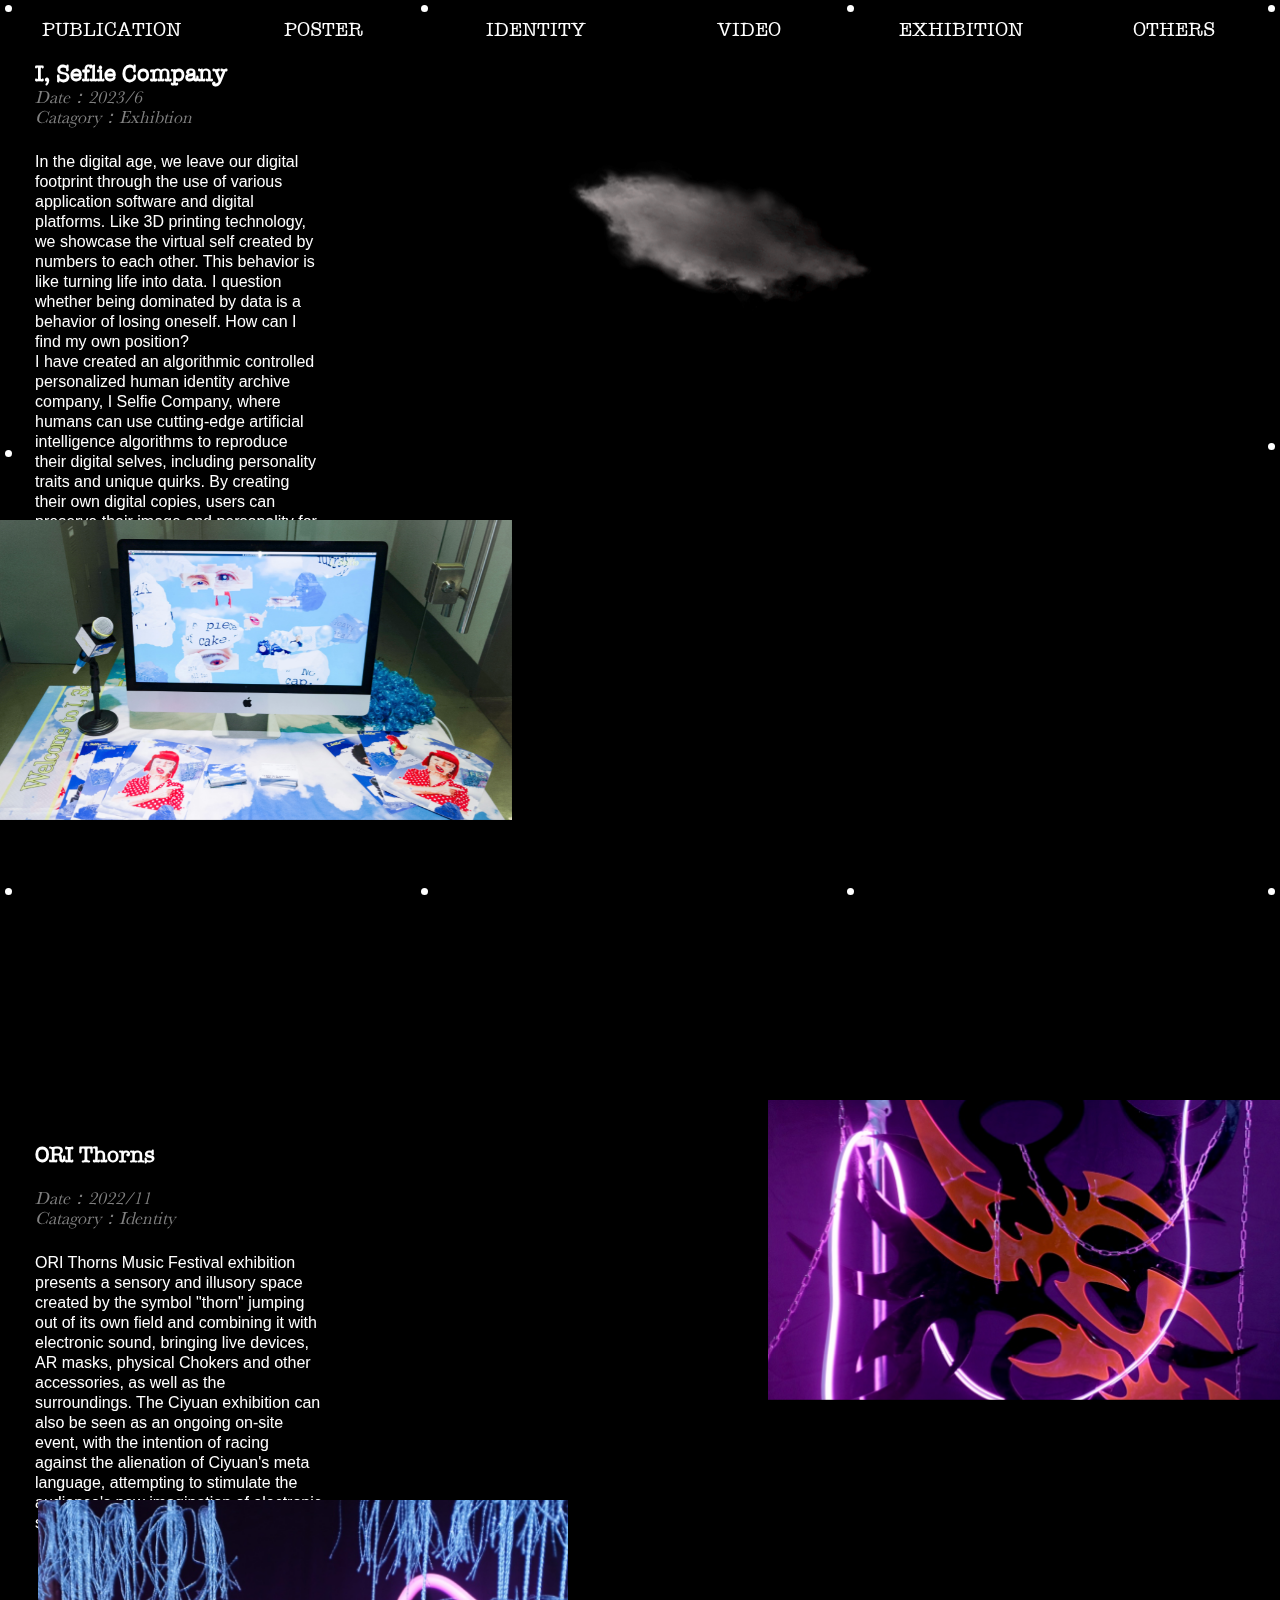
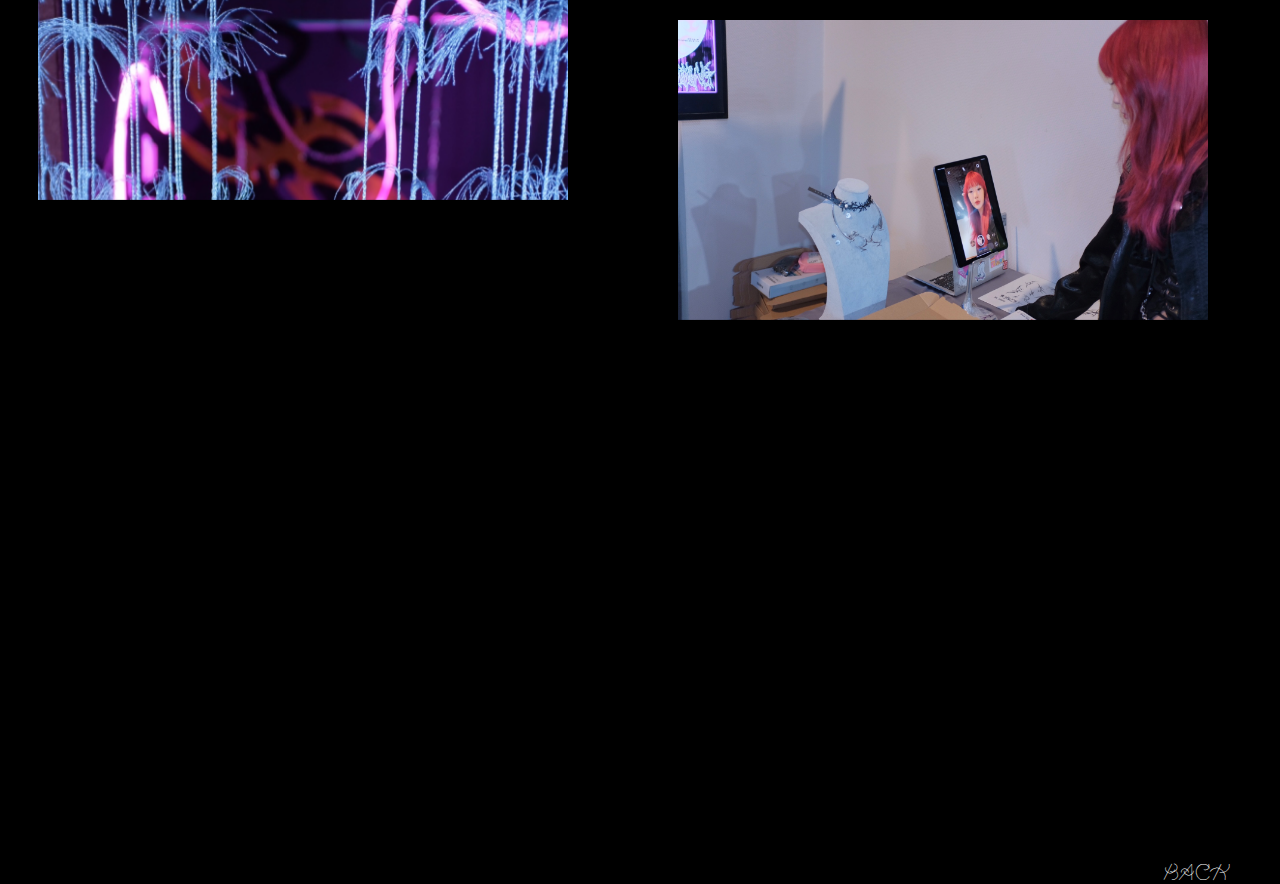
==== exhibition.html @ 8fdd31c5 "6.8" ====
<!DOCTYPE html>
<html lang="en">

<head>
  <meta charset="UTF-8">
  <meta http-equiv="X-UA-Compatible" content="IE=edge">
  <meta name="viewport" content="width=device-width, initial-scale=1.0">
  <title>Exhibtion</title>
  <link rel="stylesheet" href="./style.css">

  <style>

 

  
    body {
      background-color: black;
      color: white;
    }

    .nav ul li a,
    .about a {
      color: white;
      
    }

    .point {
      height: 7px;
      width: 7px;
      border-radius: 3.5px;
      background-color: white;
    }

    .point:nth-of-type(1) {
      position: fixed;
      top: 5px;
      left: 5px;
    }
    .point:nth-of-type(2) {
      position: fixed;
      right: 5px;
      top: 5px;
    }

    .point:nth-of-type(3) {
      position: fixed;
      top: 50%;
      left: 5px;
    }

    .point:nth-of-type(4) {
      position: fixed;
      bottom: 5px;
      left: 5px;
    }

    .point:nth-of-type(5) {
      position: fixed;
      bottom: 5px;
      right: 5px;
    }

    .point:nth-of-type(6) {
      position: fixed;
      bottom: 50%;
      right: 5px;
    }
    .point:nth-of-type(7) {
      position: fixed;
      bottom: 5px;
      right: 33.3%;
    }
    .point:nth-of-type(8) {
      position: fixed;
      right: 33.3%;
      top: 5px;
    }
    .point:nth-of-type(9) {
      position: fixed;
      bottom: 5px;
      right: 66.6%;
    }
    .point:nth-of-type(10) {
      position: fixed;
      right: 66.6%;
      top: 5px;
    }

</style>
</head>
<body>
  <div class="point"></div>
  <div class="point"></div>
  <div class="point"></div>
  <div class="point"></div>
  <div class="point"></div>
  <div class="point"></div>
  <div class="point"></div>
  <div class="point"></div>
  <div class="point"></div>
  <div class="point"></div>
  <div class="floating-image">
    <img src="wuyun.png" alt="Floating Image">
  </div>          
<script src="cloud.js"></script> 

  <div class="header">
    <div class="nav">

      <ul>
        <li><a href="publication.html">PUBLICATION</a></li>
        <li><a href="poster.html">POSTER </a></li>
        <li><a href="identity.html">IDENTITY</a></li>
        <li><a href="video.html">VIDEO</a></li>
        <li><a href="exhibition.html">EXHIBITION</a></li>
        <li><a href="others.html">OTHERS</a></li>
      </ul>
    </div>
 

    </div>

    <div class="content">
      <h2>
        I, Seflie Company
      </h2>
      <div class="date">
        Date：2023/6 <br>
        Catagory：Exhibtion
      </div>
      <div class="text">
        In the digital age, we leave our digital footprint through the use of various application software and digital platforms. Like 3D printing technology, we showcase the virtual self created by numbers to each other. This behavior is like turning life into data. I question whether being dominated by data is a behavior of losing oneself. How can I find my own position?<br>
I have created an algorithmic controlled personalized human identity archive company, I Selfie Company, where humans can use cutting-edge artificial intelligence algorithms to reproduce their digital selves, including personality traits and unique quirks. By creating their own digital copies, users can preserve their image and personality for future generations, leaving behind a lasting legacy that they can be proud of.
      </div>
      
    </div>
       <div class="picr">
       </div>
       <div class="picr1"> </div>
        <div class="picr2"></div>
        <div class="picr3"></div>


       
       
      </div>

  </div>

</div>

  <div class="content6">
    <h2>
      ORI Thorns
    </h2>
    <div class="date6">
        <br>
      Date：2022/11 <br>
      Catagory：Identity
    </div>
    <div class="text6">
        ORI Thorns Music Festival exhibition presents a sensory and illusory space created by the symbol "thorn" jumping out of its own field and combining it with electronic sound, bringing live devices, AR masks, physical Chokers and other accessories, as well as the surroundings. The Ciyuan exhibition can also be seen as an ongoing on-site event, with the intention of racing against the alienation of Ciyuan's meta language, attempting to stimulate the audience's new imagination of electronic sound and audio.
    </div>
  </div>
  <div class="pict1"></div>
  <div class="pict2"></div>
  <div class="pict3"></div>
  <div class="pict4"></div>



</div><div class="back">
  <a href="next.html">BACK</a> </div>

</body>

</html>
---- style.css ----
*{
    margin: 0px;
    padding: 0px;
}



body {
    cursor: url('shubiao.png'), default;

    height: 2200px;
   }


@font-face {
    font-family: 'AmericanTypewriter';
    src:url('font/AmericanTypewriter.ttc') format('truetype');
}
.h1{
     font-family:AmericanTypewriter ;
}

@font-face {
    font-family: 'GillSans';
    src:url('font/GillSans.ttc') format('truetype');
}
.h2{
    font-family: 'Gill Sans Light Italic', 'Gill Sans', sans-serif;
font-style: italic;
 font-size: 27px;
     color: darkgrey;
}



   .floating-image {
    position: fixed;
    z-index: -1;
  }
  
  
  .floating-image img {
    position: absolute;
    width: 400px;
    height: 300px;
    transform:rotate(15deg);
  }
  
  ul,li,ol{
    padding-inline-start: 0px;
    margin-block-start: 0px;
    padding-block-start: 0px;
    margin-inline-start: 0px;
    list-style: none;
}


.main{
    clear: both;
    width: 45%;
   margin: 0 auto;
    height: 350px;
    box-shadow: 0px 0px 10px grey;
    transform:rotate(-15deg);
    margin-top: 10%;
    font-family: 'Gill Sans Light', 'Gill Sans', sans-serif;
    position: relative;

}
@font-face {
    font-family: 'CirrusCumulus';
    src:url('font/CirrusCumulus.otf') format('truetype');
}

.main::after {
    content: "CONTACT ME";
    position: absolute;
    bottom: 10px;
    right: 10px;
    color: gray;
    padding: 10px;
    font-weight: normal;
    font-family:CirrusCumulus ;
    font-size: 60px;
  }

.main a {
    
    text-decoration: none;
    color: black;
    
}
.main h2{
  height: 28px;
  font-weight: normal;
}

/*字幕*/

.footer{
    box-shadow: 0px -0.25px 10px   grey;
    position: fixed;
    bottom: 0px;
    width: 100%;
    height: 30px;
     line-height: 30px;
     font-family:AmericanTypewriter ;
     font-size: 20px;
}


.header{
  
    height: 60px;
    line-height: 60px;
    width: 100%;
   
}

/*next*/
.pub {
    width: 62.5%;
    float: left;
    height: 100px; /* 修改为你想要的高度 */
    margin-top: 20px; /* 修改为你想要的上边距 */
    margin-left: 200px;
    animation: floating1 10s infinite;
}

@keyframes floating1 {
  0% {
    transform: translate(0, 0);
  }
  50% {
    transform: translate(20px, 20px);
  }
  100% {
    transform: translate(0, 0);
  }
}
  

  .pub1 {
background-image: url('self1.jpg');

height: 30px; /* 修改为你想要的高度 */
width: 45px;
margin-top: -35px; /* 修改为你想要的上边距 */
    margin-left: 150px;
  }
  
  
  .pub a {
    font-family: "American Typewriter", sans-serif; /* 修改为正确的字体名称 */
    text-decoration: none;
    color: black;
    font-size: 20px;
  }
  
  .pub a:active {
    text-decoration: line-through;
    color: black;
  }
  
  
  .pos {
    width: 62.5%;
    float: left;
    height: 100px; /* 修改为你想要的高度 */
    margin-top: 0px; /* 修改为你想要的上边距 */
    margin-left: 900px;
    animation: floating 10s infinite;
}

@keyframes floating {
    0% {
      transform: translate3d(0, 0, 0);
    }
    50% {
      transform: translate3d(-20px, 20px, 0);
    }
    100% {
      transform: translate3d(0, 0, 0);
    }
  }
  
  
  

  .pos a {
    font-family: "American Typewriter", sans-serif; /* 修改为正确的字体名称 */
    text-decoration: none;
    color: black;
    font-size: 20px;
  }
  
  .pub a:active {
    text-decoration: line-through;
    color: black;
  }

  .ide {
    width: 62.5%;
    float: left;
    height: 100px; /* 修改为你想要的高度 */
    margin-top: 0px; /* 修改为你想要的上边距 */
    margin-left:450px;
    animation: floating2 10s infinite;
}

@keyframes floating2 {
    0% {
        transform: translate3d(0, 0, 0);
      }
      50% {
        transform: translate3d(0, -20px, 0);
      }
      100% {
        transform: translate3d(0, 0, 0);
      }
    }
  
  
  
  .ide a {
    font-family: "American Typewriter", sans-serif; /* 修改为正确的字体名称 */
    text-decoration: none;
    color: black;
    font-size: 20px;
  }
  
  .ide a:active {
    text-decoration: line-through;
    color: black;
  }

  .vid {
    width: 62.5%;
    float: left;
    height: 100px; /* 修改为你想要的高度 */
    margin-top: 40px; /* 修改为你想要的上边距 */
    margin-left:1340px;
    animation: floating2 10s infinite;
}

@keyframes floating2 {
    0% {
        transform: translate3d(0, 0, 0);
      }
      50% {
        transform: translate3d(0, -20px, 0);
      }
      100% {
        transform: translate3d(0, 0, 0);
      }
    }
  
  
  
  .vid a {
    font-family: "American Typewriter", sans-serif; /* 修改为正确的字体名称 */
    text-decoration: none;
    color: black;
    font-size: 20px;
  }
  
  .vid a:active {
    text-decoration: line-through;
    color: black;
  }

  .exh {
   
    width: 62.5%;
    float: left;
    height: 100px; /* 修改为你想要的高度 */
    margin-top: -20px; /* 修改为你想要的上边距 */
    margin-left:35px;
    animation: floating 10s infinite;
}

@keyframes floating {
    0% {
      transform: translate3d(0, 0, 0);
    }
    50% {
      transform: translate3d(-20px, 20px, 0);
    }
    100% {
      transform: translate3d(0, 0, 0);
    }
  }
  
  
  
  .exh a {
    font-family: "American Typewriter", sans-serif; /* 修改为正确的字体名称 */
    text-decoration: none;
    color: black;
    font-size: 20px;
  }
  
  .exh a:active {
    text-decoration: line-through;
    color: black;
  }

  .oth {
    width: 62.5%;
    float: left;
    height: 100px; /* 修改为你想要的高度 */
    margin-top: 40px; /* 修改为你想要的上边距 */
    margin-left:750px;
    animation: floating1 10s infinite;
}

@keyframes floating1 {
  0% {
    transform: translate(0, 0);
  }
  50% {
    transform: translate(20px, 20px);
  }
  100% {
    transform: translate(0, 0);
  }
}
  
  
  
  .oth a {
    font-family: "American Typewriter", sans-serif; /* 修改为正确的字体名称 */
    text-decoration: none;
    color: black;
    font-size: 20px;
  }
  
  .oth a:active {
    text-decoration: line-through;
    color: black;
    
  }


  .wz{
  
    background-image: url('wz.png');
    background-size: 100% 100% ;

    width: 1420px;
    height: 700px;
    position: absolute;
    z-index: 1;
}


.nav ul  {

    width: 100%;
    height: 60px;
}

.nav ul li {
 
    width: calc(16.6% - 10px); 
    height: 60px;
    line-height: 60px;
    text-align: center;
    float: left;
    margin-left: 10px; 
}

.nav ul li a {
    font-family:AmericanTypewriter ;
    text-decoration: none;
color: black;
font-size: 20px;
}
.nav ul li a:active {
      text-decoration: line-through;
      color: black;
}


.oth a {
    font-family: "American Typewriter", sans-serif; /* 修改为正确的字体名称 */
    text-decoration: none;
    color: black;
    font-size: 20px;
  }
  

.about{
    font-family:AmericanTypewriter ;
    width: 10%;
    float: right;
    height: 50px;
    line-height: 50px;
    font-size: 20px;
    text-align: center;
    color: black;
    animation: floating2 12s infinite;
}

@keyframes floating2 {
    0% {
        transform: translate3d(0, 0, 0);
      }
      50% {
        transform: translate3d(20px, -50px, -30px);
      }
      100% {
        transform: translate3d(0, 0, 0);
      }
}

.about a {
    font-family: "American Typewriter", sans-serif; /* 修改为正确的字体名称 */
    text-decoration: none;
    color: black;
    font-size: 20px;
  }
.about :active {
    
    text-decoration: line-through;
      color: black;
}



/* Publication */
.content{
    clear: both;
     width: 22.5%;
     float: left;
     margin-left: 35px;
}
.content :active {
    text-decoration: line-through;
      color: white;
}
.content h2 {
    font-weight: bold;
    font-size: 23px;
    font-family:AmericanTypewriter ; /* 标题 */
    
}
.content h2:active {
    text-decoration: line-through;
    color: white;
}
@font-face {
    font-family: 'Baskerville';
    src:url('font/Baskerville.ttc') format('truetype');
}

.date{
    font-size: 18px;
    color: grey;
    font-style: italic;
    line-height: 20px;
    font-weight: lighter;
    font-family:Baskerville ;  /* 日期 */
}
.text{
    line-height: 20px;
    margin-top: 25px;
    font-family: 'Gill Sans Light', 'Gill Sans', sans-serif;  /* 文本 */
}

.pic1{
    position: absolute;
    left: 40%;
    top: 9%;
    background-image: url('the1.png');
    background-size: cover;
    width: 500px;
    height: 300px;
}
.pic2{
   position: absolute;
   right: 7%;
   background-image: url('the3.png');
   background-size: cover;
   width: 600px;
height: 400px;
   }

   *{
    padding: 0;
    margin: 0;
}

/* Publication lunbo */
.slide {
    position: absolute;
    right: 55%;
    height: 40vh; 
    overflow: hidden;
    width: 600px;
    height: 400px;
    margin: auto;
    top:700px
}

.slide-container {
    display: flex;
    flex-wrap: nowrap;  
    position: absolute;
    top: 0;
    left: 0;
    width: 300%;
    height: 100%;
}

.slide-item {
    flex-shrink: 0;
    width: 33.33333%;
    height: 100%;
    background-position: center;
    background-size:cover;
    transition: transform 0.5s ease;
}

.slide-nav {
    position: absolute;
    top: 50%;
    left: 30%; 
    width: 110%;  
    transform: translateY(-50%);
    display: flex;
    justify-content: space-between;
    z-index: 1;
}

.slide-nav-item {
    width: 5px;  
    height: 40px;  
    background-color: black;
    cursor: pointer;
}

.pic3{
    position: absolute;
    right: -20%;
    background-image: url('.png');
    background-size: cover;
    width: 500px;
 height: 300px;
 top: 600px;
    }

/* Next lunbo */
   *{
    padding: 0;
    margin: 0;
}

.slider {
    position: absolute;
    top: 0;
    bottom: 0;
    left: 0;
    right: 0;
    height: 50vh; 
    overflow: hidden;
    width: 50%;
    margin: auto;
    box-shadow: 0 10px 20px rgba(0,0,0,0.19), 0 6px 6px rgba(0,0,0,0.23);
}
.prev, .next {
    display: none;
}

.slider-container {
    display: flex;
    flex-wrap: nowrap;  
    position: absolute;
    top: 0;
    left: 0;
    width: 300%;
    height: 100%;
}

.slider-item {
    flex-shrink: 0;
    width: 33.33333%;
    height: 100%;
    background-position: center;
    background-size:cover;
    transition: transform 0.5s ease;
}

.slider-nav {
    position: absolute;
    top: 50%;
    left: -5%; 
    width: 110%;  
    transform: translateY(-50%);
    display: flex;
    justify-content: space-between;
    z-index: 1;
}

.slider-nav-item {
    width: 5px;  
    height: 40px;  
    background-color: black;
    cursor: pointer;
}


/* Publication 2*/
.content1{
    clear: both;
     width: 22.5%;
     float: left;
     margin-left: 35px;
     margin-top: 700px;
}
.content1 :active {
    text-decoration: line-through;
      color: white;
}
.content1 h2 {
    font-weight: bold;
    font-size: 22px;
    font-family:AmericanTypewriter ; /* 标题 */
    
}
.content1 h2:active {
    text-decoration: line-through;
    color: white;
}

.date1{
    font-size: 18px;
    color: grey;
    font-style: italic;
    line-height: 20px;
    font-weight: lighter;
    font-family:Baskerville ;  /* 日期 */
}
.text1{
    line-height: 20px;
    margin-top: 25px;
    font-family: 'Gill Sans Light', 'Gill Sans', sans-serif;  /* 文本 */
}

.picc1{
    position: absolute;
    left: 40%;
    top: 1120px;
    background-image: url('good1.png');
    background-size: cover;
    width: 500px;
    height: 500px;
    
}
.picc2{
   position: absolute;
   left: 3%;
    top: 1600px;
  
   background-image: url('good2.png');
   background-size: cover;
   width: 500px;
   height: 500px;
   }

   .picc3{
    position: absolute;
    left: 80%;
    top: 400px;
   background-image: url('good3.png');
    background-size: cover;
    width: 600px;
    height: 600px;
    }
    .picc4{
        position: absolute;
        left: 110%;
        top: 200px;
       background-image: url('good4.png');
        background-size: cover;
        width: 300px;
        height: 300px;
        }
        
        .picc5{
            position: absolute;
            left: 170%;
            top: -20px;
           background-image: url('good5.png');
            background-size: cover;
            width: 315px;
            height: 315px;
            }
 
/*poster*/
.piccc1{
    position: absolute;
    left: 33%;
    top: 10%;
    background-image: url('yeguan.jpg');
    background-size: cover;
    width: 400px;
    height:570px;
}
.piccc2{
   position: absolute;
   right: 5%;
   background-image: url('yeguan1.jpg');
   background-size: cover;
   width: 400px;
height: 570px;
   }

/*poster 2*/
.content2{
    clear: both;
     width: 22.5%;
     float: left;
     margin-left: 35px;
     margin-top: 660px;
}
.content2 :active {
    text-decoration: line-through;
      color: white;
}
.content2 h2 {
    font-weight: bold;
    font-size: 22px;
    font-family:AmericanTypewriter ; /* 标题 */
    
}
.content2 h2:active {
    text-decoration: line-through;
    color: white;
}

.date2{
    font-size: 18px;
    color: grey;
    font-style: italic;
    line-height: 20px;
    font-weight: lighter;
    font-family:Baskerville ;  /* 日期 */
}
.text2{
    line-height: 20px;
    margin-top: 25px;
    font-family: 'Gill Sans Light', 'Gill Sans', sans-serif;  /* 文本 */
}

.piccc5{
   position: absolute;
   top:1050px;
   right: 25%;
   background-image: url('zhushijue.jpg');
   background-size: cover;
   width: 400px;
height: 570px;
   }


/*identity1*/
#gif-image {
    width: 280px; /* 设置宽度为 300 像素 */
    height: 280px; /* 设置高度为 200 像素 */
    position: absolute;
    left: 30%;
    top: 24%;
  }

  .piccc6{
    position: absolute;
    top:70px;
    right: 3%;
    background-image: url('tgl2.jpg');
    background-size: cover;
    width: 590px;
 height: 350px;
    }

 .piccc7{
        position: absolute;
        top: 520px;
        right: 67%;
        background-image: url('tgl4.jpg');
        background-size: cover;
        width: 450px;
        height: 250px;
        }

 .piccc8{
            position: absolute;
            top:600px;
            right: 15%;
            background-image: url('tgl5.jpg');
            background-size: cover;
            width: 550px;
        height: 320px;
            }

/*identity 2*/

#gif-image1 {
    width: 280px; /* 设置宽度为 300 像素 */
    height: 380px; /* 设置高度为 200 像素 */
    position: absolute;
    left: 35%;
    top: 1050px;
  }
  #gif-image2 {
    width: 280px; /* 设置宽度为 300 像素 */
    height: 380px; /* 设置高度为 200 像素 */
    position: absolute;
    left: 55%;
    top: 1050px;
  }
       
#gif-image3 {
    width: 280px; /* 设置宽度为 300 像素 */
    height: 380px; /* 设置高度为 200 像素 */
    position: absolute;
    left: 75%;
    top: 1050px;
  }
      
  .picq1{
    position: absolute;
    top:1500px;
    right: 6%;
    background-image: url('ciyuan4.png');
    background-size: cover;
    width: 450px;
    height: 150px;
    }

    .picq2{
        position: absolute;
        top:1450px;
        right: 60%;
        background-image: url('ciyuan10.png');
        background-size: cover;
        width: 550px;
        height: 450px;
        }

        .video {
            position: absolute;
            top: 1700px;
            left: 40px;
            width: 650px;
            height: 350px;
            left: 50%;
          }

/*Video 1*/
.video1 {
    position: absolute;
    top: 63px;
    left: 40px;
    width: 750px;
    height: 450px;
    left: 40%;
  }        
  .pice1{
    position: absolute;
    top:560px;
    right: 60%;
    background-image: url('self.jpg');
    background-size: cover;
    width: 530px;
    height: 300px;
    }     
    .pice2{
        position: absolute;
        top:530px;
        right: 10%;
        background-image: url('self1.jpg');
        background-size: cover;
        width: 530px;
        height: 300px;
        }     
        .pice3{
            position: absolute;
            top: 900px;
            right: 46%;
            background-image: url('self2.jpg');
            background-size: cover;
            width: 530px;
            height: 300px;
            }     
            .pice4{
                position: absolute;
                top: 870px;
                right: 2%;
                background-image: url('self3.jpg');
                background-size: cover;
                width: 530px;
        height: 300px;
                }     

/*exh 1*/
    
  .picr{
    position: absolute;
    top:70px;
    right: 10%;
    background-image: url('sez1.JPG');
    background-size: cover;
    width: 530px;
    height: 300px;
    }     
    .picr1{
        position: absolute;
        top:520px;
        right: 60%;
        background-image: url('sez.jpg');
        background-size: cover;
        width: 530px;
        height: 300px;
        }     

        .picr2{
            position: absolute;
            top:430px;
            right: 0%;
            background-image: url('sez2.JPG');
            background-size: cover;
            width: 530px;
            height: 300px;
            }     

            .picr3{
                position: absolute;
                top:770px;
                right: 20%;
                background-image: url('sez3.JPG');
                background-size: cover;
                width: 530px;
                height: 300px;
                }     


                .content6{
                    clear: both;
                     width: 22.5%;
                     float: left;
                     margin-left: 35px;
                     margin-top: 570px;
                }
                .content6 :active {
                    text-decoration: line-through;
                      color: white;
                }
                .content6 h2 {
                    font-weight: bold;
                    font-size: 22px;
                    font-family:AmericanTypewriter ; /* 标题 */
                    
                }
                .content6 h2:active {
                    text-decoration: line-through;
                    color: white;
                }
                
                .date6{
                    font-size: 18px;
                    color: grey;
                    font-style: italic;
                    line-height: 20px;
                    font-weight: lighter;
                    font-family:Baskerville ;  /* 日期 */
                }
                .text6{
                    line-height: 20px;
                    margin-top: 25px;
                    font-family: 'Gill Sans Light', 'Gill Sans', sans-serif;  /* 文本 */
                }
                
                .pict1{
                    position: absolute;
                    left: 60%;
                    top: 1100px;
                    background-image: url('cyz.jpg');
                    background-size: cover;
                    width: 530px;
            height: 300px;
                    
                }
                .pict2{
                   position: absolute;
                   left: 3%;
                    top: 1500px;
                  
                   background-image: url('cyz1.jpg');
                   background-size: cover;
                   width: 530px;
            height: 300px;
                   }

                   .pict3{
                    position: absolute;
                    left: 53%;
                    top: 1620px;
                    background-image: url('cyz3.jpg');
                    background-size: cover;
                    width: 530px;
                    height: 300px;
                    
                }
                #gif-image4 {
                    width:280px; /* 设置宽度为 300 像素 */
                    height: 470px; /* 设置高度为 200 像素 */
                    position: absolute;
                    left: 5%;
                    top: 100px;
                  }
                  #gif-image5 {
                    width: 380px; /* 设置宽度为 300 像素 */
                    height: 510px; /* 设置高度为 200 像素 */
                    position: absolute;
                    left: 65%;
                    top: 200px;
                  }
                       
                #gif-image6 {
                    width: 280px; /* 设置宽度为 300 像素 */
                    height: 280px; /* 设置高度为 200 像素 */
                    position: absolute;
                    left: 35%;
                    top: 200px;
                  }
                
                #gif-image7 {
                  width: 380px; /* 设置宽度为 300 像素 */
                  height: 480px; /* 设置高度为 200 像素 */
                  position: absolute;
                  left: 25%;
                  top: 650px;
                }
                     
              #gif-image8 {
                  width: 280px; /* 设置宽度为 300 像素 */
                  height: 280px; /* 设置高度为 200 像素 */
                  position: absolute;
                  left: 75%;
                  top: 850px;
                }

                .back {
                    position: absolute;
                    margin-top: 2400px;
                    right: 50px;
                    font-family:CirrusCumulus ;
                    font-size: 20px;
                    text-decoration: none;
                    color: white;
                    font-size: 20px;
                    animation: floating10 80s infinite;
                }
                
                @keyframes floating10 {
                    0% {
                        transform: translate3d(0px, 40px, 100px);
                      }
                      50% {
                        transform: translate3d(0, -1200px, 0px);
                      }
                      100% {
                        transform: translate3d(100px, 60px, 0px);
                      }
                    }
                  
                  
                  .back a {
                    
                    text-decoration: none;
                    color: white;
                    font-size: 20px;
                  }
                  .back :active {
    
    text-decoration: line-through;
      color: white;
}


.video2 {
    position: absolute;
    top: 1300px;
    left: 40px;
    width: 750px;
    height: 450px;
    left: 40%;
  }        

  .content13{
    clear: both;
     width: 22.5%;
     float: left;
     margin-left: 35px;
     margin-top: 830px;
}
.content13 :active {
    text-decoration: line-through;
      color: white;
}
.content13 h2 {
    font-weight: bold;
    font-size: 22px;
    font-family:AmericanTypewriter ; /* 标题 */
    
}
.content13 h2:active {
    text-decoration: line-through;
    color: white;
}

.date13{
    font-size: 18px;
    color: grey;
    font-style: italic;
    line-height: 20px;
    font-weight: lighter;
    font-family:Baskerville ;  /* 日期 */
}
.text13{
    line-height: 20px;
    margin-top: 25px;
    font-family: 'Gill Sans Light', 'Gill Sans', sans-serif;  /* 文本 */
}
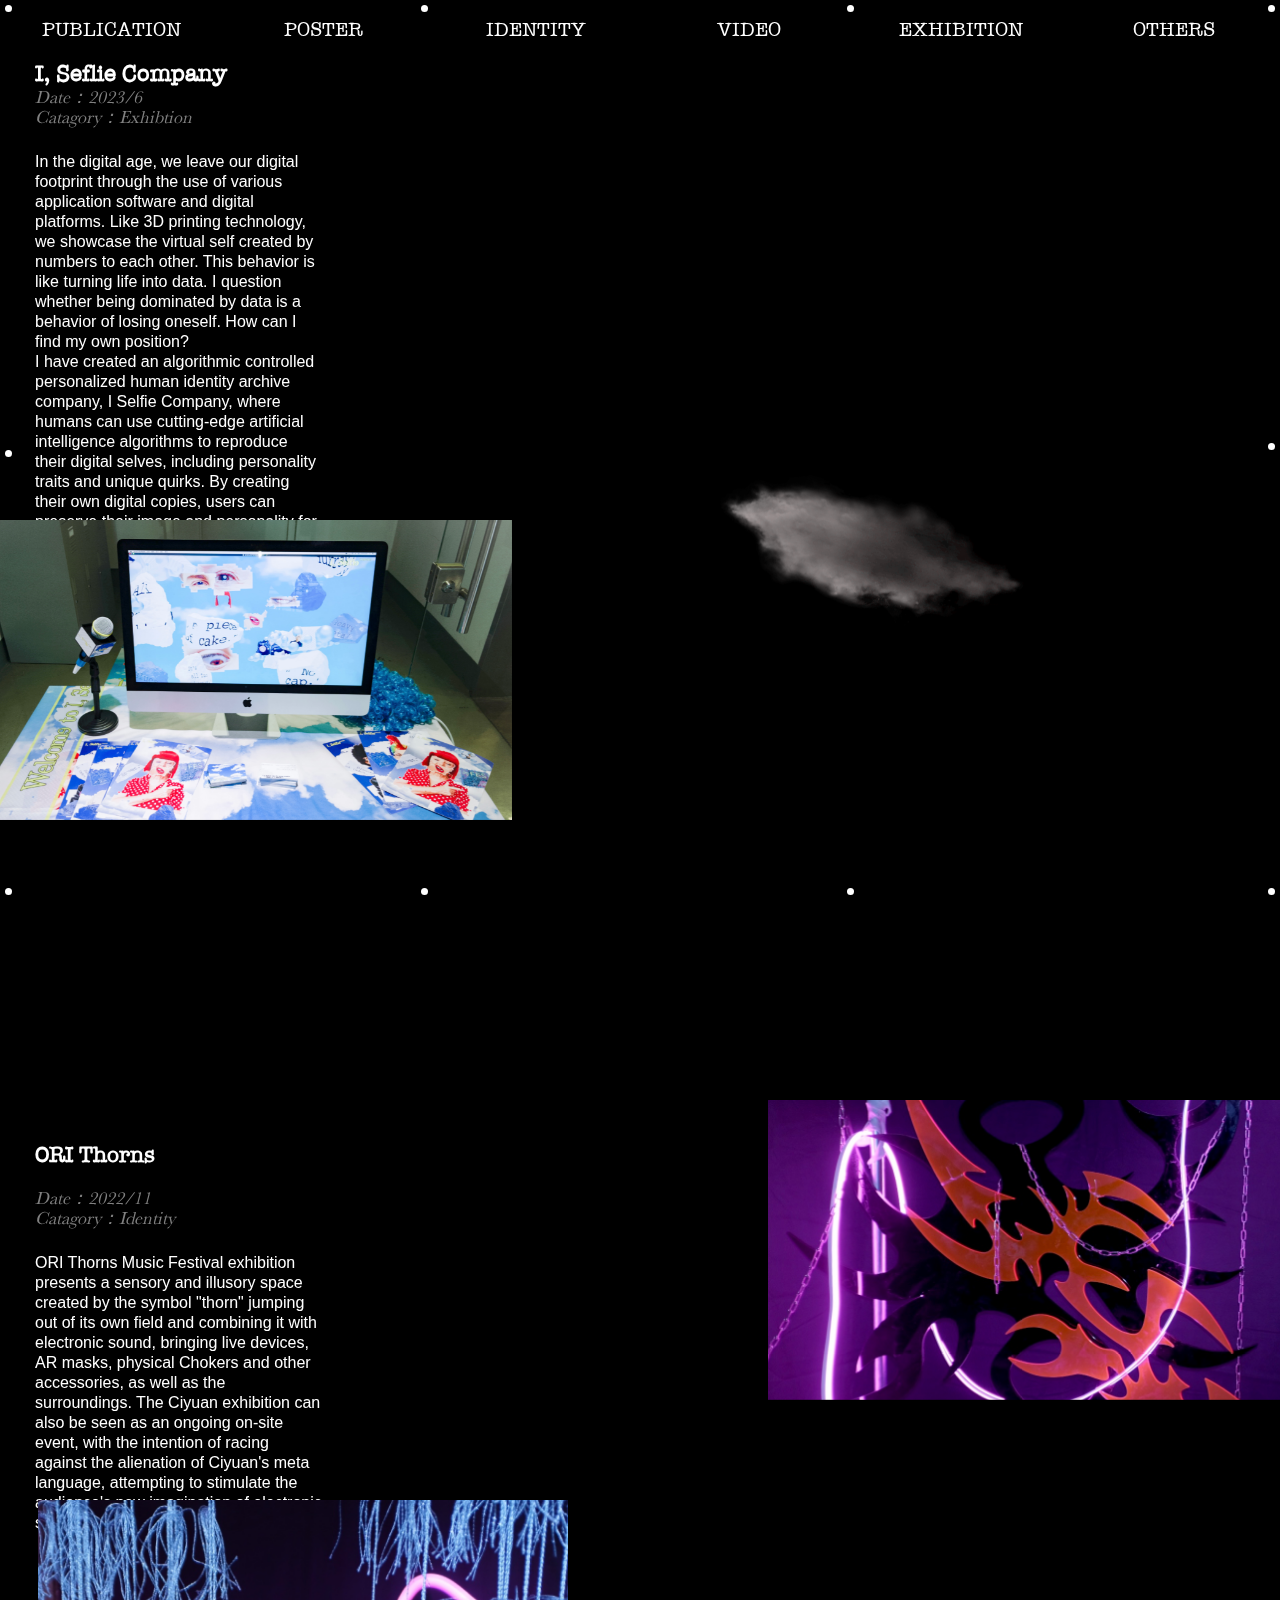
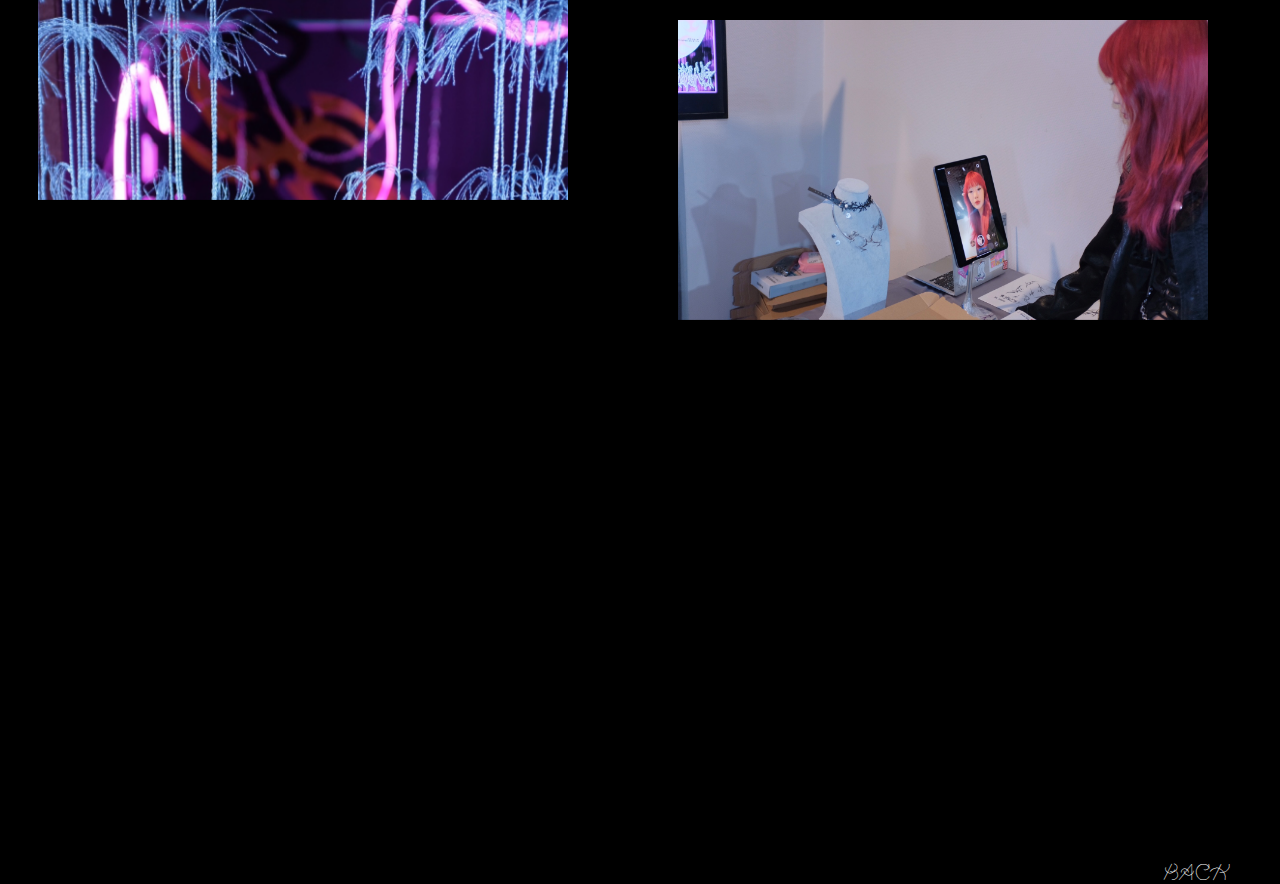
==== commit 06f4c66c: "6.81" ====
--- a/exhibition.html
+++ b/exhibition.html
@@ -5,7 +5,7 @@
   <meta charset="UTF-8">
   <meta http-equiv="X-UA-Compatible" content="IE=edge">
   <meta name="viewport" content="width=device-width, initial-scale=1.0">
-  <title>Exhibtion</title>
+  <title>EXHIBITION</title>
   <link rel="stylesheet" href="./style.css">
 
   <style>
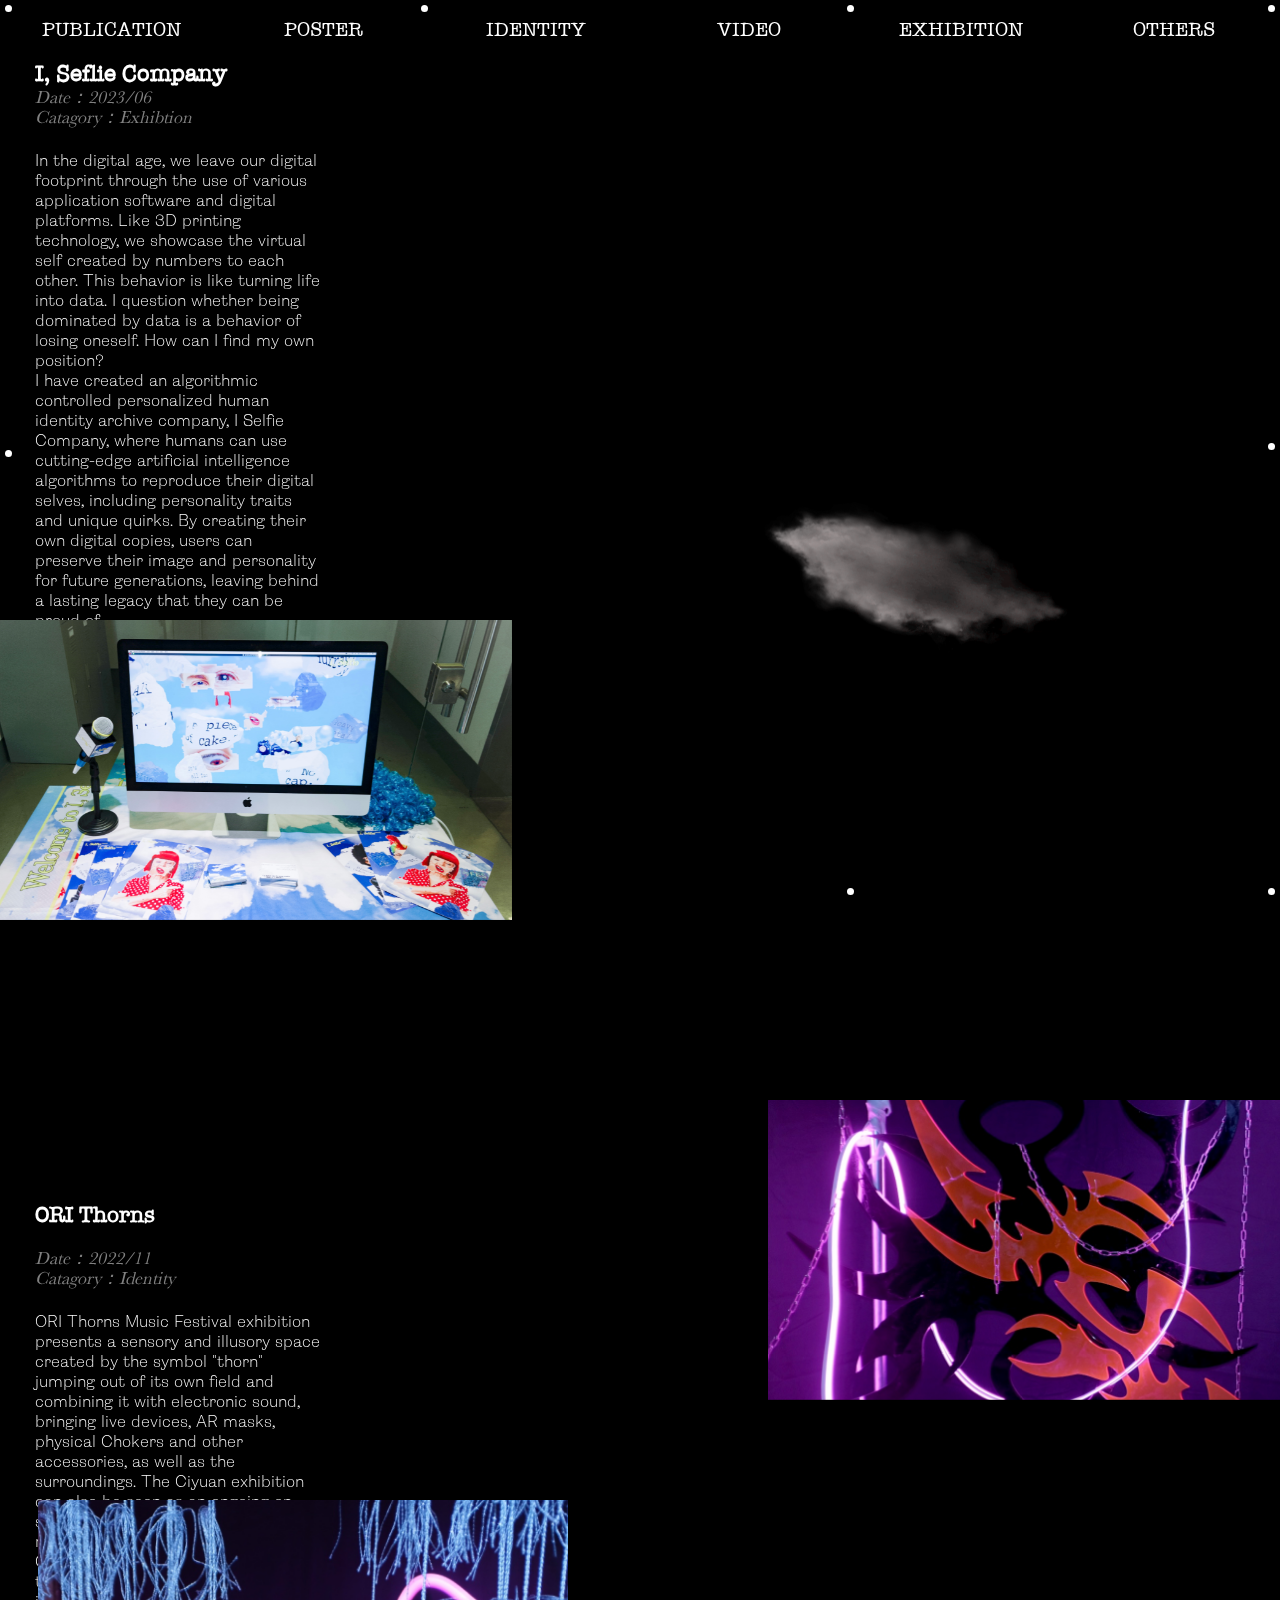
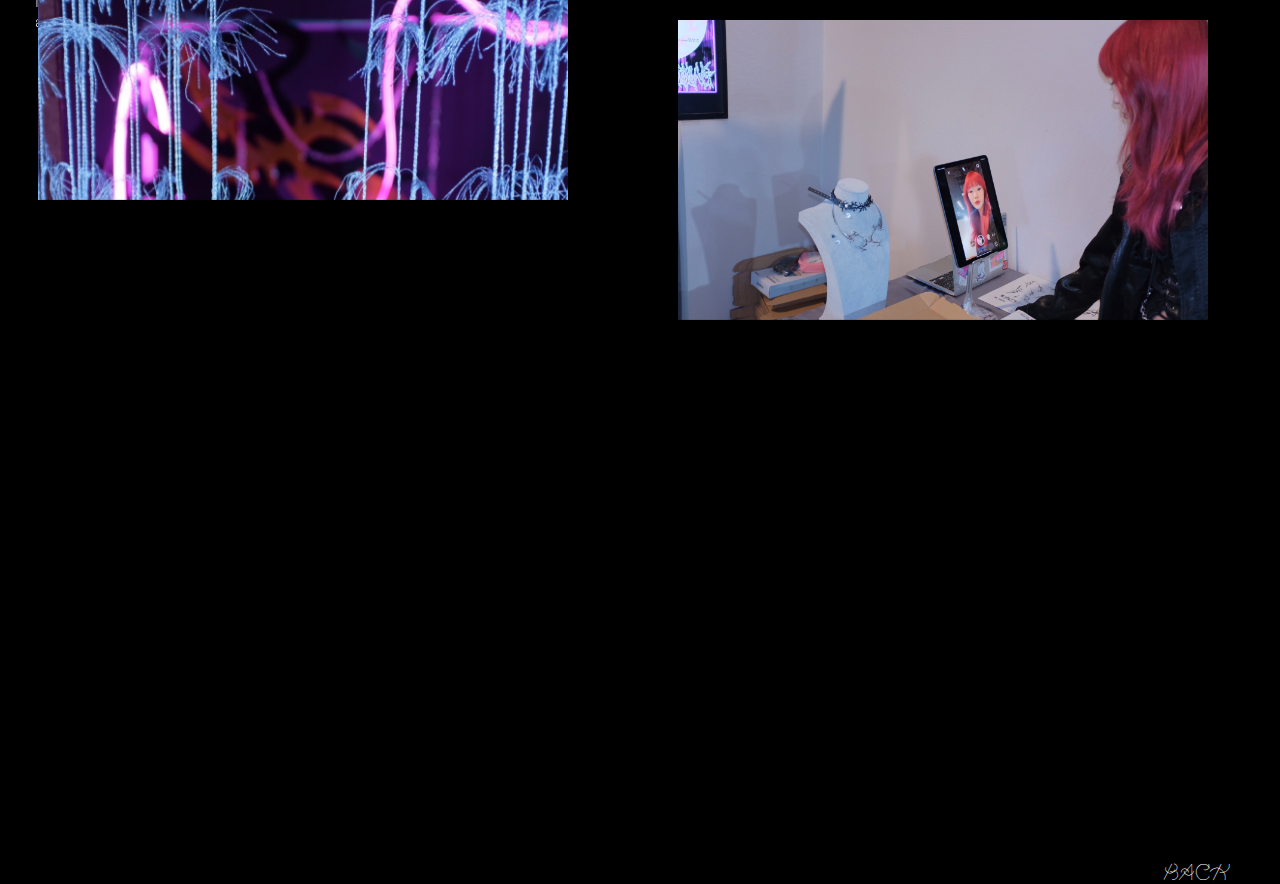
==== commit 8b8fe249: "0" ====
--- a/exhibition.html
+++ b/exhibition.html
@@ -125,7 +125,7 @@
         I, Seflie Company
       </h2>
       <div class="date">
-        Date：2023/6 <br>
+        Date：2023/06 <br>
         Catagory：Exhibtion
       </div>
       <div class="text">
--- a/style.css
+++ b/style.css
@@ -3,7 +3,10 @@
     padding: 0px;
 }
 
-
+@font-face {
+    font-family: 'FigGrotesk0.1-Light';
+    src:url('font/FigGrotesk0.1-Light.otf') format('truetype');
+}
 
 body {
     cursor: url('shubiao.png'), default;
@@ -25,8 +28,8 @@
     src:url('font/GillSans.ttc') format('truetype');
 }
 .h2{
-    font-family: 'Gill Sans Light Italic', 'Gill Sans', sans-serif;
-font-style: italic;
+    font-family: 'FigGrotesk0.1-Light';
+
  font-size: 27px;
      color: darkgrey;
 }
@@ -63,7 +66,7 @@
     box-shadow: 0px 0px 10px grey;
     transform:rotate(-15deg);
     margin-top: 10%;
-    font-family: 'Gill Sans Light', 'Gill Sans', sans-serif;
+   
     position: relative;
 
 }
@@ -85,12 +88,13 @@
   }
 
 .main a {
+    font-family: 'FigGrotesk0.1-Light';
+    text-decoration: none;
+    color: black;
     
-    text-decoration: none;
-    color: black;
-    
 }
 .main h2{
+    font-family: 'FigGrotesk0.1-Light';
   height: 28px;
   font-weight: normal;
 }
@@ -465,7 +469,7 @@
 .text{
     line-height: 20px;
     margin-top: 25px;
-    font-family: 'Gill Sans Light', 'Gill Sans', sans-serif;  /* 文本 */
+    font-family: 'FigGrotesk0.1-Light';  /* 文本 */
 }
 
 .pic1{
@@ -568,9 +572,6 @@
     margin: auto;
     box-shadow: 0 10px 20px rgba(0,0,0,0.19), 0 6px 6px rgba(0,0,0,0.23);
 }
-.prev, .next {
-    display: none;
-}
 
 .slider-container {
     display: flex;
@@ -616,7 +617,7 @@
      width: 22.5%;
      float: left;
      margin-left: 35px;
-     margin-top: 700px;
+     margin-top: 670px;
 }
 .content1 :active {
     text-decoration: line-through;
@@ -644,7 +645,7 @@
 .text1{
     line-height: 20px;
     margin-top: 25px;
-    font-family: 'Gill Sans Light', 'Gill Sans', sans-serif;  /* 文本 */
+    font-family: 'FigGrotesk0.1-Light'; /* 文本 */
 }
 
 .picc1{
@@ -750,12 +751,12 @@
 .text2{
     line-height: 20px;
     margin-top: 25px;
-    font-family: 'Gill Sans Light', 'Gill Sans', sans-serif;  /* 文本 */
+    font-family: 'FigGrotesk0.1-Light';   /* 文本 */
 }
 
 .piccc5{
    position: absolute;
-   top:1050px;
+   top:1120px;
    right: 25%;
    background-image: url('zhushijue.jpg');
    background-size: cover;
@@ -916,7 +917,7 @@
     }     
     .picr1{
         position: absolute;
-        top:520px;
+        top:620px;
         right: 60%;
         background-image: url('sez.jpg');
         background-size: cover;
@@ -978,7 +979,7 @@
                 .text6{
                     line-height: 20px;
                     margin-top: 25px;
-                    font-family: 'Gill Sans Light', 'Gill Sans', sans-serif;  /* 文本 */
+                    font-family: 'FigGrotesk0.1-Light'; 
                 }
                 
                 .pict1{
@@ -1091,7 +1092,7 @@
 
 .video2 {
     position: absolute;
-    top: 1300px;
+    top: 1370px;
     left: 40px;
     width: 750px;
     height: 450px;
@@ -1131,5 +1132,5 @@
 .text13{
     line-height: 20px;
     margin-top: 25px;
-    font-family: 'Gill Sans Light', 'Gill Sans', sans-serif;  /* 文本 */
+    font-family: 'FigGrotesk0.1-Light';  /* 文本 */
 }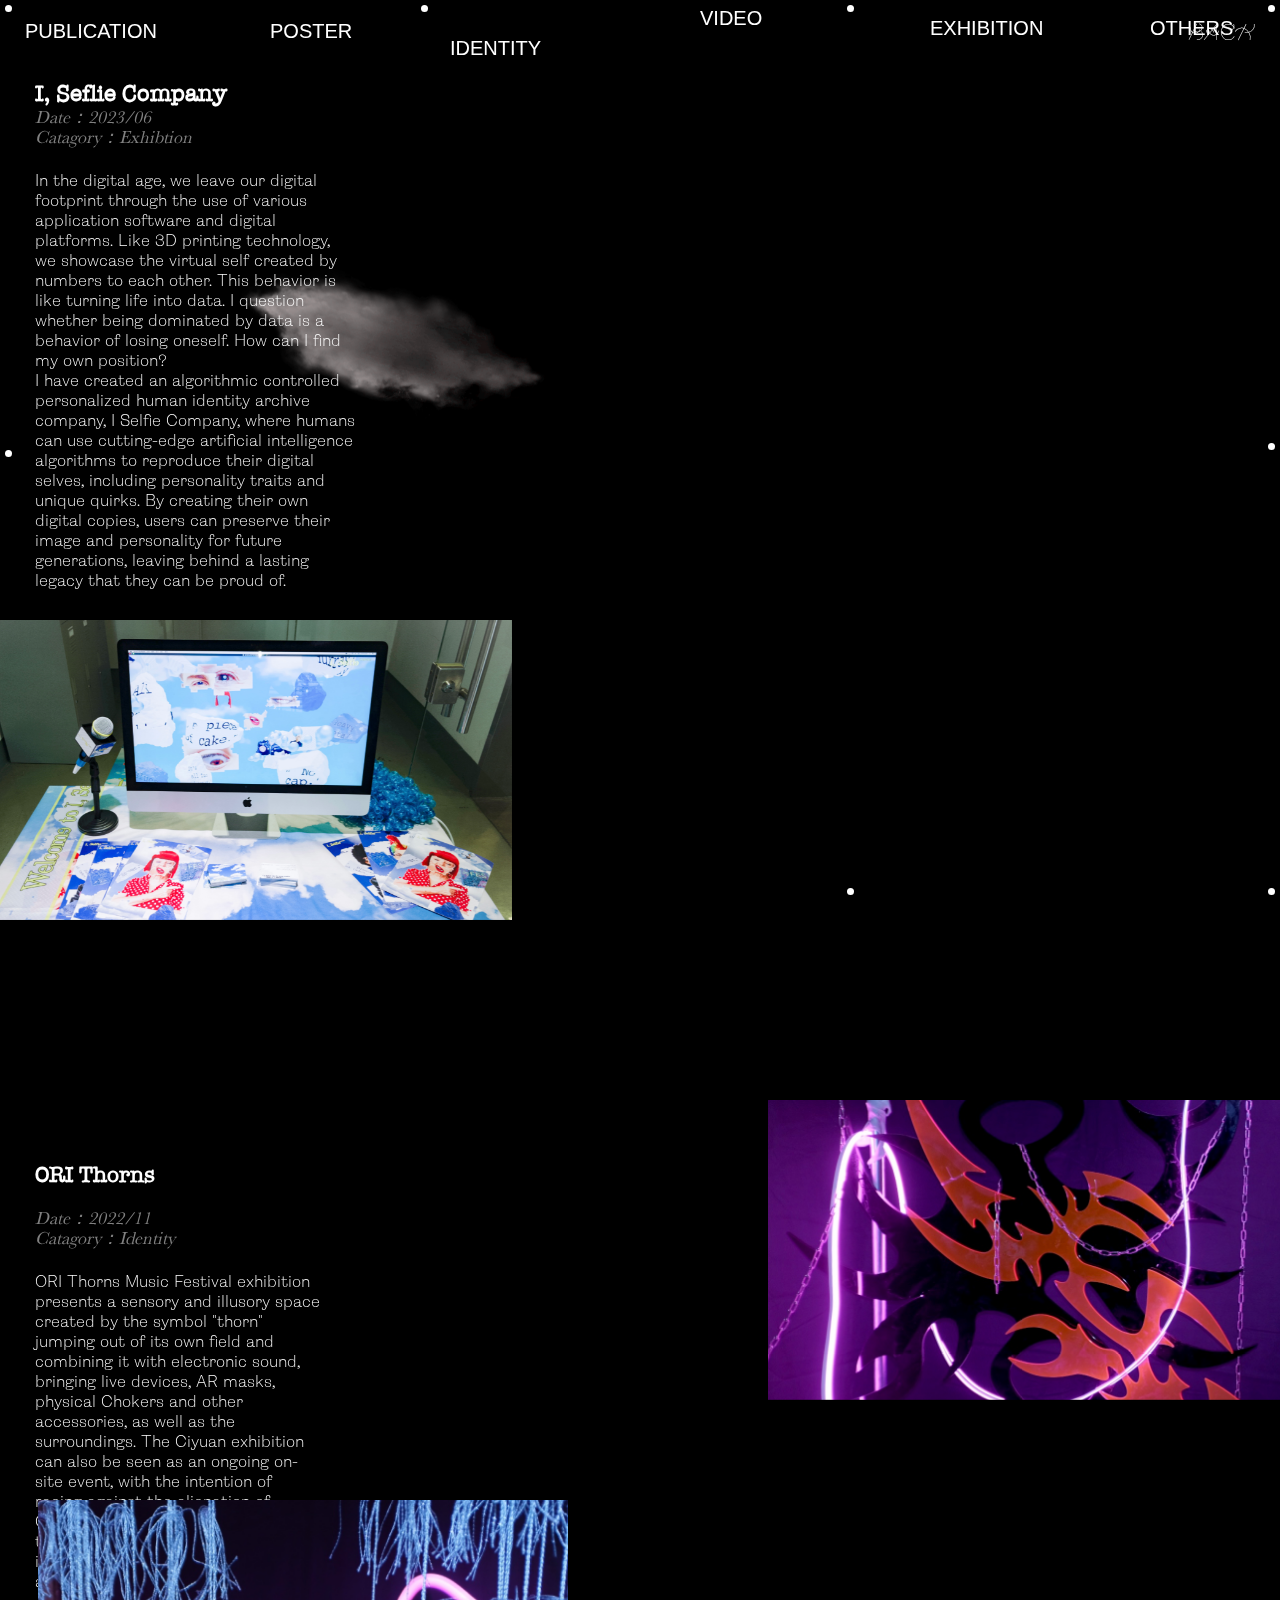
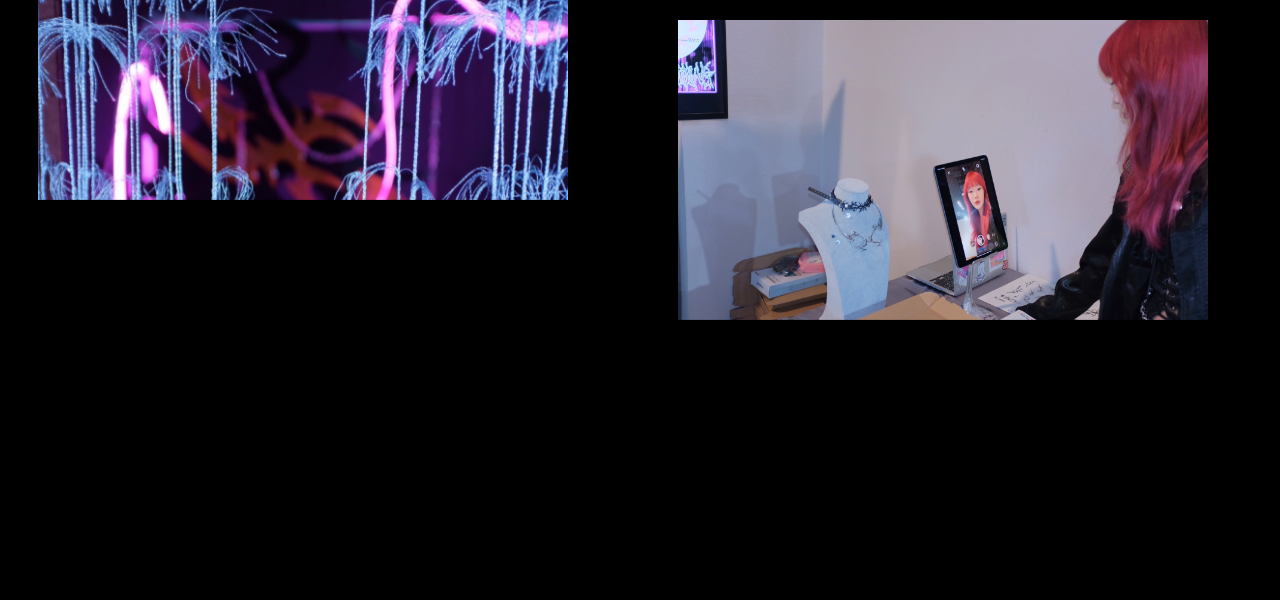
==== commit e9b6a22c: "6.14" ====
--- a/exhibition.html
+++ b/exhibition.html
@@ -104,19 +104,22 @@
   </div>          
 <script src="cloud.js"></script> 
 
-  <div class="header">
-    <div class="nav">
+<div class="pub2">
+  <a href="publication.html">PUBLICATION</a>
+ </div>
 
-      <ul>
-        <li><a href="publication.html">PUBLICATION</a></li>
-        <li><a href="poster.html">POSTER </a></li>
-        <li><a href="identity.html">IDENTITY</a></li>
-        <li><a href="video.html">VIDEO</a></li>
-        <li><a href="exhibition.html">EXHIBITION</a></li>
-        <li><a href="others.html">OTHERS</a></li>
-      </ul>
+     <div class="pos2">
+     <a href="poster.html">POSTER</a>
     </div>
- 
+     <div class="ide2">
+     <a href="identity.html">IDENTITY</a> </div>
+
+     <div class="vid2">
+     <a href="video.html">VIDEO</a></div>
+     <div class="exh2">
+     <a href="exhibition.html">EXHIBITION</a></div>
+     <div class="oth2">
+     <a href="others.html">OTHERS</a></div>
 
     </div>
 
@@ -170,7 +173,7 @@
 
 
 </div><div class="back">
-  <a href="next.html">BACK</a> </div>
+  <a href="index.html">BACK</a> </div>
 
 </body>
 
--- a/style.css
+++ b/style.css
@@ -9,7 +9,8 @@
 }
 
 body {
-    cursor: url('shubiao.png'), default;
+    
+    z-index: 999;
 
     height: 2200px;
    }
@@ -37,12 +38,14 @@
 
 
    .floating-image {
+    z-index: 9999;
     position: fixed;
     z-index: -1;
   }
   
   
   .floating-image img {
+    z-index: 9999;
     position: absolute;
     width: 400px;
     height: 300px;
@@ -58,18 +61,34 @@
 }
 
 
-.main{
-    clear: both;
-    width: 45%;
-   margin: 0 auto;
-    height: 350px;
-    box-shadow: 0px 0px 10px grey;
-    transform:rotate(-15deg);
-    margin-top: 10%;
-   
-    position: relative;
-
-}
+.main {
+  clear: both;
+  width: 45%;
+  margin: 0 auto;
+  height: 350px;
+  box-shadow: 0px 0px 10px grey;
+  transform: skewX(-15deg) rotate(-15deg); /* 使用 skewX() 和 rotate() 函数进行倾斜和旋转 */
+  margin-top: 10%;
+  position: relative;
+  animation: floating11 10s infinite;
+}
+
+@keyframes floating11 {
+  0% {
+    transform: translate(10px, 0) skewX(-15deg) rotate(-15deg); /* 添加倾斜和旋转变换 */
+  }
+  50% {
+    transform: translate(20px, 20px) skewX(-15deg) rotate(-15deg); /* 添加倾斜和旋转变换 */
+  }
+  100% {
+    transform: translate(0, 0) skewX(-15deg) rotate(-15deg); /* 添加倾斜和旋转变换 */
+  }
+}
+
+
+
+
+
 @font-face {
     font-family: 'CirrusCumulus';
     src:url('font/CirrusCumulus.otf') format('truetype');
@@ -435,9 +454,10 @@
 /* Publication */
 .content{
     clear: both;
-     width: 22.5%;
+     width: 25%;
      float: left;
      margin-left: 35px;
+     margin-top: -57px;
 }
 .content :active {
     text-decoration: line-through;
@@ -617,7 +637,7 @@
      width: 22.5%;
      float: left;
      margin-left: 35px;
-     margin-top: 670px;
+     margin-top: 650px;
 }
 .content1 :active {
     text-decoration: line-through;
@@ -869,7 +889,7 @@
   }        
   .pice1{
     position: absolute;
-    top:560px;
+    top:600px;
     right: 60%;
     background-image: url('self.jpg');
     background-size: cover;
@@ -887,7 +907,7 @@
         }     
         .pice3{
             position: absolute;
-            top: 900px;
+            top: 960px;
             right: 46%;
             background-image: url('self2.jpg');
             background-size: cover;
@@ -1054,27 +1074,29 @@
 
                 .back {
                     position: absolute;
-                    margin-top: 2400px;
-                    right: 50px;
+                    margin-top: 20px;
+                    right: 25px;
                     font-family:CirrusCumulus ;
                     font-size: 20px;
                     text-decoration: none;
                     color: white;
                     font-size: 20px;
-                    animation: floating10 80s infinite;
-                }
-                
-                @keyframes floating10 {
-                    0% {
-                        transform: translate3d(0px, 40px, 100px);
-                      }
-                      50% {
-                        transform: translate3d(0, -1200px, 0px);
-                      }
-                      100% {
-                        transform: translate3d(100px, 60px, 0px);
-                      }
-                    }
+                    animation: floating9 10s infinite;
+                  }
+                  
+                  @keyframes floating9 {
+                  0% {
+                    transform: translate(0, 0);
+                  }
+                  50% {
+                    transform: translate(15px, 15px);
+                  }
+                  100% {
+                    transform: translate(0, 0);
+                  }
+                  }
+ 
+                    
                   
                   
                   .back a {
@@ -1133,4 +1155,220 @@
     line-height: 20px;
     margin-top: 25px;
     font-family: 'FigGrotesk0.1-Light';  /* 文本 */
+}
+
+
+
+/*next*/
+.pub2 {
+  width: 62.5%;
+  float: left;
+  height: 100px; /* 修改为你想要的高度 */
+  margin-top: 20px; /* 修改为你想要的上边距 */
+  margin-left: 25px;
+  animation: floating9 10s infinite;
+}
+
+@keyframes floating9 {
+0% {
+  transform: translate(0, 0);
+}
+50% {
+  transform: translate(20px, 20px);
+}
+100% {
+  transform: translate(0, 0);
+}
+}
+
+
+.pub2 a {
+  font-family: "American Typewriter", sans-serif; /* 修改为正确的字体名称 */
+  text-decoration: none;
+  color: white;
+  font-size: 20px;
+}
+
+.pub2 a:active {
+  text-decoration: line-through;
+  color: white;
+}
+
+
+.pos2 {
+  width: 62.5%;
+  float: left;
+  height: 100px; /* 修改为你想要的高度 */
+  margin-top: -100px; /* 修改为你想要的上边距 */
+  margin-left: 270px;
+  animation: floating10 10s infinite;
+}
+
+@keyframes floating10 {
+  0% {
+    transform: translate3d(0, 0, 0);
+  }
+  50% {
+    transform: translate3d(0px, 20px, 20px);
+  }
+  100% {
+    transform: translate3d(0, 0, 0);
+  }
+}
+
+
+
+
+.pos2 a {
+  font-family: "American Typewriter", sans-serif; /* 修改为正确的字体名称 */
+  text-decoration: none;
+  color: white;
+  font-size: 20px;
+}
+
+.pub2 a:active {
+  text-decoration: line-through;
+  color: white;
+}
+
+.ide2 {
+  width: 62.5%;
+  float: left;
+  height: 100px; /* 修改为你想要的高度 */
+  margin-top: -83px; /* 修改为你想要的上边距 */
+  margin-left:450px;
+  animation: floating9 10s infinite;
+}
+
+@keyframes floating9 {
+  0% {
+      transform: translate3d(0, 0, 0);
+    }
+    50% {
+      transform: translate3d(0, -20px, 0);
+    }
+    100% {
+      transform: translate3d(0, 0, 0);
+    }
+  }
+
+
+
+.ide2 a {
+  font-family: "American Typewriter", sans-serif; /* 修改为正确的字体名称 */
+  text-decoration: none;
+  color: white;
+  font-size: 20px;
+}
+
+.ide2 a:active {
+  text-decoration: line-through;
+  color: white;
+}
+
+.vid2 {
+  width: 62.5%;
+  float: left;
+  height: 100px; /* 修改为你想要的高度 */
+  margin-top: -130px; /* 修改为你想要的上边距 */
+  margin-left:700px;
+  animation: floating11 10s infinite;
+}
+
+@keyframes floating11 {
+  0% {
+      transform: translate3d(0, 0, 0);
+    }
+    50% {
+      transform: translate3d(0, -20px, 0);
+    }
+    100% {
+      transform: translate3d(0, 0, 0);
+    }
+  }
+
+
+
+.vid2 a {
+  font-family: "American Typewriter", sans-serif; /* 修改为正确的字体名称 */
+  text-decoration: none;
+  color: white;
+  font-size: 20px;
+}
+
+.vid2 a:active {
+  text-decoration: line-through;
+  color: white;
+}
+
+.exh2 {
+ 
+  width: 62.5%;
+  float: left;
+  height: 100px; /* 修改为你想要的高度 */
+  margin-top: -120px; /* 修改为你想要的上边距 */
+  margin-left:930px;
+  animation: floating10 10s infinite;
+}
+
+@keyframes floating10 {
+  0% {
+    transform: translate3d(0, 0, 0);
+  }
+  50% {
+    transform: translate3d(-20px, 20px, 0);
+  }
+  100% {
+    transform: translate3d(0, 0, 0);
+  }
+}
+
+
+
+.exh2 a {
+  font-family: "American Typewriter", sans-serif; /* 修改为正确的字体名称 */
+  text-decoration: none;
+  color: white;
+  font-size: 20px;
+}
+
+.exh2 a:active {
+  text-decoration: line-through;
+  color: white;
+}
+
+.oth2 {
+  width: 62.5%;
+  float: left;
+  height: 100px; /* 修改为你想要的高度 */
+  margin-top: -120px; /* 修改为你想要的上边距 */
+  margin-left:1150px;
+  animation: floating11 10s infinite;
+}
+
+@keyframes floating11 {
+0% {
+  transform: translate(0, 0);
+}
+50% {
+  transform: translate(20px, 20px);
+}
+100% {
+  transform: translate(0, 0);
+}
+}
+
+
+
+.oth2 a {
+  font-family: "American Typewriter", sans-serif; /* 修改为正确的字体名称 */
+  text-decoration: none;
+  color: white;
+  font-size: 20px;
+}
+
+.oth2 a:active {
+  text-decoration: line-through;
+  color: white;
+  
 }